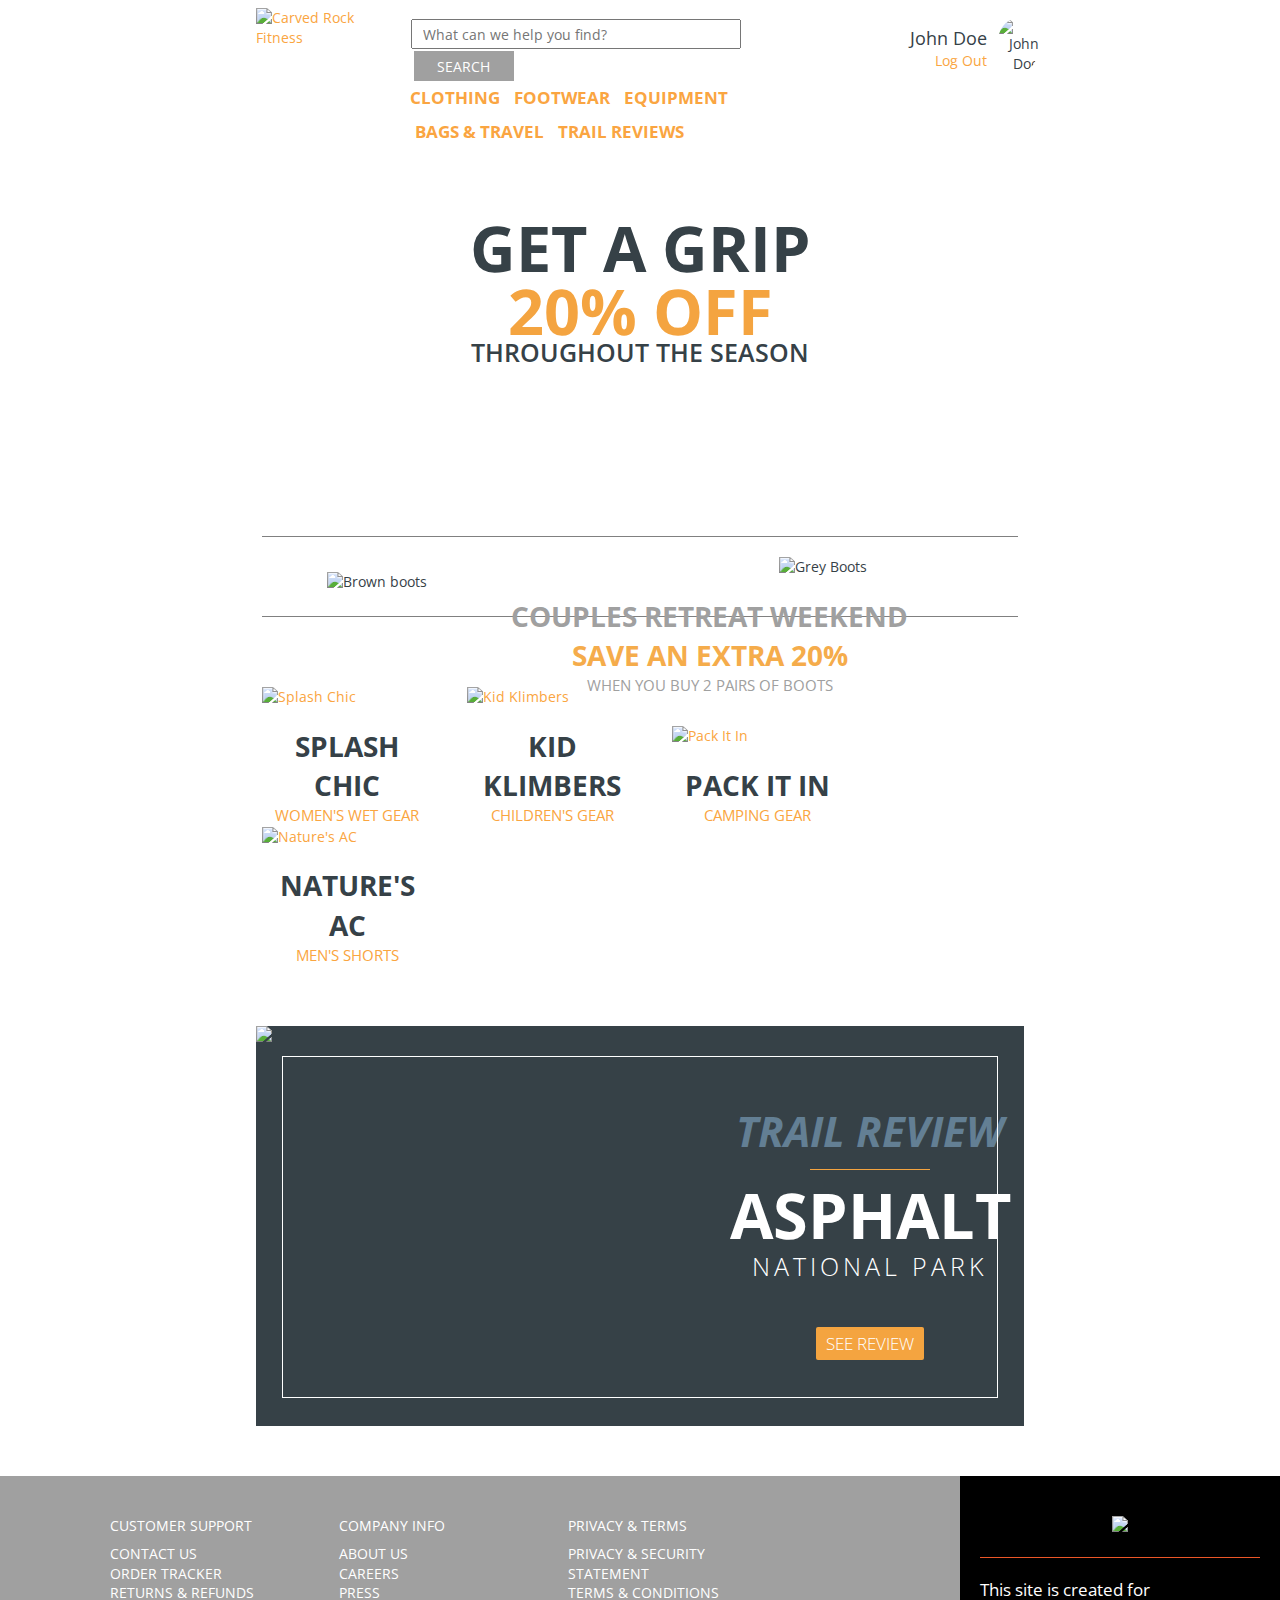
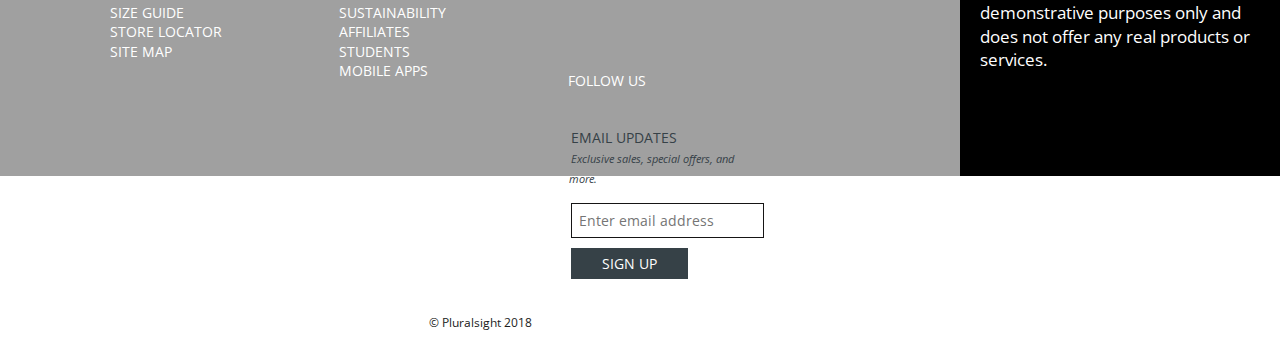
==== Nivel-I/Ejercicio_Practico_HTML/index.html @ a7c78c5d "Ejercicios Prácticos 1" ====
<!DOCTYPE html>
<html lang="en">
<head>
  <meta charset="UTF-8">
  <title>Carved Rock Fitness</title>
  <link href="https://fonts.googleapis.com/css?family=Open+Sans:300,400,600,700" rel="stylesheet">
  <link href="css/main.css" rel="stylesheet">
</head>
<body>
  <header class="header">
    <!-- NAVIGATION -->
    <nav class="navbar">
        <!-- BRANDING -->
        <div class="logo-container">
          <a href="#" class="logo">
            <img class="logo-img" alt="Carved Rock Fitness" src="img/carved-rock-logo.png">
          </a>
        </div>
        <div class="navbar-main">
          <!-- SEARCH -->
          <div class="search">
            <form class="form-search">
              <fieldset class="fieldset-search">
                <legend class="legend-search"></legend>
                <label class="search-label" for="input-search"></label>
                <input class="search-input" id="input-search" aria-label="Search" placeholder="What can we help you find?" type="search">
              </fieldset>
              <button type="submit" class="button-search">SEARCH</button>
            </form>
            <ul class="menu">
              <li class="menu-item"><a class="menu-link" href="#">Clothing</a></li>
              <li class="menu-item"><a class="menu-link" href="#">Footwear</a></li>
              <li class="menu-item"><a class="menu-link" href="#">Equipment</a></li>
              <li class="menu-item"><a class="menu-link" href="#">Bags &amp; Travel</a></li>
              <li class="menu-item"><a class="menu-link" href="#">Trail Reviews</a></li>
            </ul>
          </div>
          <!-- PROFILE -->
          <div class="profile">
            <div class="profile-main">
              <p class="profile-name">John Doe</p>
              <a class="logout" href="#">Log Out</a>
            </div>
            <figure class="profile-picture">
              <img class="picture" alt="John Doe" src="img/profile-pic.jpg">
            </figure>
          </div>
        </div>
    </nav>
  </header>

  <main class="main">
    <h1 class="title">
      Main page
    </h1>
    <!-- HERO -->
    <section class="hero">
      <h2 class="hidde-accessible">
        Discount banner
      </h2>
      <div class="hero-main">
        <p class="hero-main-p">Get A Grip</p>
        <p class="hero-main-p">20% Off</p>
        <p class="hero-main-p">Throughout The Season</p>
      </div>
    </section>

    <!-- SALE BANNER -->
    <section class="sale-banner">
      <h2 class="hidde-accessible">
        Pair of boots discount
      </h2>
      <div class="sale-banner-main">
        <img class="sale-banner-img" alt="Brown boots" src="img/brown-boots.jpg">
        <div class="sale-banner-content">
          <p class="content-p">Couples retreat weekend</p>
          <p class="content-p">Save an extra 20%</p>
          <p class="content-p">when you buy 2 pairs of boots</p>
        </div>
        <img class="sale-banner-img" alt="Grey Boots" src="img/grey-boots.jpg">
      </div>
    </section>
  
    <!-- CATEGORIES -->
    <section class="categories-container">
      <ul class="categories-main">
        <li class="category">
          <a class="category-redirect" href="#">
            <img class="category-img" alt="Splash Chic" src="img/category-1.jpg" />
            <div class="category-content">
              <p class="category-content-p">Splash Chic</p>
              <p class="category-content-p">Women's Wet Gear</p>
            </div>
          </a>
        </li>
        <li class="category">
          <a class="category-redirect" href="#">
            <img class="category-img" alt="Kid Klimbers" src="img/category-2.jpg" />
            <div class="category-content">
              <p class="category-content-p">Kid Klimbers</p>
              <p class="category-content-p">Children's Gear</p>
            </div>
          </a>
        </li>
        <li class="category">
          <a class="category-redirect" href="#">
            <img class="category-img" alt="Pack It In" src="img/category-3.jpg" />
            <div class="category-content">
              <p class="category-content-p">Pack It In</p>
              <p class="category-content-p">Camping Gear</p>
            </div>
          </a>
        </li>
        <li class="category">
          <a class="category-redirect" href="#">
            <img class="category-img" alt="Nature's AC" src="img/category-4.jpg" />
            <div class="category-content">
              <p class="category-content-p">Nature's AC</p>
              <p class="category-content-p">Men's Shorts</p>
            </div>
          </a>
        </li>
      </ul>
    </section>
    
    <!-- FULL BANNER -->
    <section class="full-banner-container">
      <h2 class="full-banner-borde">Trail review - Asphalt national park</h2>
      <div class="full-banner-main">
        <figure class="full-banner-img">
          <img src="img/vista.jpg" alt="View of the mountains of Asphalt national park">
        </figure>
        <div class="full-banner-content">
          <p class="full-banner-p">Tra<span class="sp">il rev</span>iew</p>
          <p class="full-banner-p">Asphalt</p>
          <p class="full-banner-p">National Park</p>
          <a class="full-banner-p" href="#">see review</a>
        </div>
      </div>
    </section>
  </main>  

  <!-- FOOTER -->
  <footer class="footer">
    <section class="footer-section">
      <ul class="footer-main">
        <li class="footer-main-content">
          <p class="footer-content-p">Customer Support</p>
          <nav class="footer-nav">
            <ul class="navbar-content">
              <li class="nav-i"><a class="" href="#">Contact Us</a></li>
              <li class="nav-i"><a class="" href="#">Order Tracker</a></li>
              <li class="nav-i"><a class="" href="#">Returns &amp; Refunds</a></li>
              <li class="nav-i"><a class="" href="#">Size Guide</a></li>
              <li class="nav-i"><a class="" href="#">Store Locator</a></li>
              <li class="nav-i"><a class="" href="#">Site Map</a></li>
            </ul>
          </nav>
        </li>
        <li class="footer-main-content">
          <p class="footer-content-p">Company Info</p>
          <nav class="footer-nav">
            <ul class="navbar-content">
              <li class="nav-i"><a class="" href="#">About Us</a></li>
              <li class="nav-i"><a class="" href="#">Careers</a></li>
              <li class="nav-i"><a class="" href="#">Press</a></li>
              <li class="nav-i"><a class="" href="#">Sustainability</a></li>
              <li class="nav-i"><a class="" href="#">Affiliates</a></li>
              <li class="nav-i"><a class="" href="#">Students</a></li>
              <li class="nav-i"><a class="" href="#">Mobile Apps</a></li>
            </ul>
          </nav>
        </li>
        <li class="footer-main-content">
          <p class="footer-content-p">Privacy &amp; Terms</p>
          <nav class="footer-nav">
            <ul class="navbar-content">
              <li class="nav-i"><a class="" href="#">Privacy &amp; Security</a></li>
              <li class="nav-i"><a class="" href="#">Statement</a></li>
              <li class="nav-i"><a class="" href="#">Terms &amp; Conditions</a></li>
            </ul>
          </nav>
        </li>
        <li class="footer-main-content">
          <p class="footer-content-p">Follow Us</p>
          <nav class="footer-nav">
            <ul class="navbar-content">
              <li class="nav-i">
                <a class="redirect-social-img" href="#">
                  <img class="social-img" src="img/twitter.svg" alt="">
                </a>
              </li>
              <li class="nav-i">
                <a class="redirect-social-img" href="#">
                  <img class="social-img" src="img/facebook.svg" alt="">
                </a>
              </li>
              <li class="nav-i">
                <a class="redirect-social-img" href="#">
                  <img class="social-img" src="img/instagram.svg" alt="">
                </a>
              </li>
              <li class="nav-i">
                <a class="redirect-social-img" href="#">
                  <img class="social-img" src="img/pinterest.svg" alt="">
                </a>
              </li>
            </ul>
          </nav>
          <form class="article" action="">
            <fieldset>
              <legend class="article-legend">Email updates</legend>
              <label class="article-exclusive" for="input-email">Exclusive sales, special offers, and more.</label>
              <input class="article-email" type="email" placeholder="Enter email address"/>
              <button class="article-button" type="submit">Sign up</button>
            </fieldset>
          </form>
        </li>
      </ul>
      <p class="plurar">
        &copy; Pluralsight 2018
      </p>
    </section>

    <!-- PS DEMO -->
    <section class="ps-demo">
      <figure class="ps-demo-img">
        <img src="img/pluralsight-white.png" class=""/>
      </figure>
      <p class="ps-demo-p">This site is created for demonstrative purposes only and does not offer any real products or services.</p>
    </section>   
  </footer>
</body>
</html>
---- Nivel-I/Ejercicio_Practico_HTML/css/main.css ----
/************* BASE STYLES *************/
* { box-sizing: border-box; }
body { font-family: 'Open Sans', sans-serif; font-size: 14px; line-height: 1.4; color: #364147; margin: 0; }
input, button { font-family: inherit; font-size: inherit; }
a { color: #faa541; text-decoration: none; }
ul { padding: 0; margin: 0; list-style: none; }
nav { padding: 8px 0; }
h1, h2, h3, h4, h5, h6 { margin: 0; }
figure, p { margin: 0; }
img { width: 100%; }
.hidde-accessible { position: absolute; left: -9999px; }
fieldset { padding: 1px; margin: 0; border: 0; }
/***************************************/


header {
    width: 100%;
    height: 6em;
}

.navbar {
    margin: 0px auto;
    position: relative;
    width: 60%;
}

.navbar-main {
    width: 80%;
    float: right;
}
.search {
    width: 70%;
    text-transform: uppercase;
    float: left;

}

.menu-item {
    margin: 5px;
    display: inline-block;
}
.menu-item:first-child {
    margin-left: 0px;
}

.form-search {
    margin-top: 10px;
}




/* LOGO */
.logo-container { 
    display: inline-block;
    position: relative;
    left: 0;
    width: 15%;
    
}
.logo-img {
    width: 100%;
        padding: 0px;
    margin: 0px;
}


.search-input {
    padding: 10px;
    width: 330px;
    height: 30px;
}

.button-search {
    width: 100px;
    height: 30px;
    background-color: rgb(160, 160, 160);
    border: 1px solid rgb(160, 160, 160);
    margin-top: 1px;
    margin-left: 4px;
}
.fieldset-search, .button-search {
    float: left;
    color: white;
}


.menu {
    display: inline-block;
    width: 100%;
}

.menu-item {
    font-weight: bold;
    font-size: 1.2em;
}

/*_____Profile______*/
.profile {
    display: inline-block;
    position: relative;
    right: 0;
    text-align: right;
    width: 30%;
    margin-top: 10px;
}

.profile p {
    width: 100%;
    font-size: 1.3em;
}
.profile-main {
    width: 80%;
    float: left;
    margin-top: 8px;
}
.profile-picture {
    float: left;
    width: 20%;
}
.picture { 
    float: left;
    border-radius: 50%;
    width: 115%;
    margin-left: 10px;
}






/*_______MAIN_________*/

main {
    width: 100%;
}
.title, .hero-title {
    display: none;
}



/*____________HERO_____________*/
.hero {
    margin-top: 15px;
    background-image: url(../img/hero.jpg);
    background-repeat: no-repeat;
    background-size: 100%;
    background-position-y: 52%;
    padding: 130px;
}
.hero-main {
    width: 100%;
    text-align: center;
    text-transform: uppercase;
    font-weight: bold;
    color: #364147;
    font-size: 4.5em;
}
.hero-main-p {
    margin: -25px;
    padding: 0px;
}
.hero-main-p:nth-child(2) {
    color: #F4A440;
    margin-bottom: 5px;
}

.hero-main-p:last-child {
    font-size: .4em;
    font-weight: 600;
}


/*__________________BOOTS__________*/

.sale-banner-title {
    display: none;
}
.sale-banner {
    padding: 10px;
}
.sale-banner-main {
    position: relative;
    width: 60%;
    margin: 0px auto;
    padding: 5px;
    margin-top: 50px;
    margin-bottom: 50px;
    border-top: 1px Grey solid;
    border-bottom: 1px Grey solid;
}
.sale-banner-img {
    width: 25%;
}

.sale-banner-content {
    position: absolute;
    display: inline-block;
    font-size: 2em;
    font-weight: bold;
    text-transform: uppercase;
    text-align: center;
    color: #A0A0A0;
    left: 33%;
    top: 60px;
    z-index: 10;
}
.content-p:nth-child(2) {
    color: #F5AC4B;
}
.content-p:nth-child(3) {
    font-weight: normal;
    font-size: .55em;
}

.sale-banner-img:first-child {
    left: 60px;
    top: 30px;
    position: relative;
    margin-bottom: 50px;
}
.sale-banner-img:last-child {
    position: absolute;
    right: 50px;
    top: 20px;
}



/*_______CATEGORIES_______*/

.categories-container {
    width: 100%;
    height: auto;
    padding: 10px;
}
.categories-main {
    width: 60%;
    margin: 0px auto;
}

.category {
    display: inline-block;
    margin: 0px;
    width: 22.6%;
    margin-right: 30px;
}

.category:last-child {
    margin-right: 0px;
}

.category-content-p {
    text-align: center;
    text-transform: uppercase;

}

.category-content-p:first-child {
    font-size: 2em;
    font-weight: bold;
    color: #364147;
    margin-top: 20px;
}
.category-content-p:last-child {
    font-size: 1.1em;
}


/*___________FULL BANNER_____________*/


.full-banner-container {
    width: 100%;
    position: relative;
}


.full-banner-main {
    width: 60%;
    height: 400px;
    margin: 0px auto;
    background-color: #364147;
    margin-top: 50px;
}


.full-banner-img {
    display: inline-block;
    width: 60%;
    height: 100%;
    overflow: hidden;
}


.full-banner-content {
    float: right;
    font-size: 3em;
    text-transform: uppercase;
    font-weight: bold;
    width: 40%;
    text-align: center;
    margin-top: 76px;
    color: white;
}
.full-banner-p {
    margin: 0px;
}

.full-banner-p:first-child {
    color: #637F94;
    font-style: oblique;
}
.full-banner-p:nth-child(2) {
    font-size: 1.5em;
    margin-top: 10px;
}

.sp {
    width: 90%;
    border-bottom: 1px solid #F4A440;
    padding-bottom: 10px;
}
.full-banner-p:nth-child(3) {
    margin-top: -10px;
    margin-bottom: 20px;
    font-weight: 90;
    font-size: .6em;
    letter-spacing: 4px;
}

.full-banner-p:nth-child(4) {
    background-color: #F4A440;
    font-size: .4em;
    font-weight: 100;
    color: white;
    padding: 5px;
    padding-left: 10px;
    padding-right: 10px;
    border-radius: 2px;
}

.full-banner-borde {
    position: absolute;
    color: transparent;
    border: 1px solid white;
    padding: 155px;
    left: 22%;
    top: 30px;
    width: 56%;
}









/*_______FOOTER__________*/


footer {
    width: 100%;
    background-color: #A0A0A0;
    margin-top: 50px;
    color: white;
}

.footer-section {
    width: 75%;
    float: left;
    padding: 10px;
    text-transform: uppercase;
}

.footer-main {
    display: inline-block;
    width: 90%;
    margin: 0px auto;
    margin-left: 70px;
}
.footer-main-content {
    float: left;
    width: 20%;
    margin: 30px;
}



.footer-conent-p {
    font-size: 1.2em;
    color: #534147;
}

.nav-i a {
    color: white;
}

.footer-main-content:nth-child(4) .nav-i {
    display: inline-block;
    margin: 0px;
}


.footer-main-content:nth-child(4) .nav-i {
    margin-right: 5px;
    margin-top: 10px;
    padding: 0px;
    float: left;
    width: 10%;
    overflow: hidden;
}

.nav-i:last-child .social-img {
    margin-top: -1px;
}

.plurar {
    text-align: center;
    color: rgb(29, 29, 29);
    font-size: .85em;
    text-transform: none;
}


/*_________ARTICLE__________*/

.article {
    width: 100%;
    color: #364147;
}
.article-exclusive, .article-email {
    margin-left: 2px;
}

.article-exclusive {
    font-size: .8em;
    font-style: italic;
    text-transform: none;
}

.article-email {
    margin-top: 15px;
    padding: 7px;
    border: 1px solid rgb(22, 21, 21);
}

.article-button {
    margin-left:2px;
    margin-top: 10px;
    padding: 5px;
    background-color: #364147;
    border: 1px solid #364147;
    color: white;
    width: 60%;
    text-transform: uppercase;
}



/*__________PS DEMO________*/
.ps-demo {
    width: 25%;
    height: 300px;
    display: inline-block;
    background-color: #000000;
    padding: 20px;
}

.ps-demo-img {
    width: 100%;
    margin: 0px auto;
    padding: 20px;
    text-align: center;
    border-bottom: 1px solid #EC5728;
}

.ps-demo-img img {
    width: 70%;

}

.ps-demo-p {
    margin-top: 20px;
    font-size: 1.2em;
}



@media screen and (max-width: 768px){

    * { 
        box-sizing: border-box;
    }

    .body {
        display: flex;
        flex-wrap: wrap;
    }
    .navbar-main {
        display: none;
    }

    header {
        width: 100%;
        color: red;
        margin: 0px;
        padding: 0px;
        height: auto;
    }

    .navbar {
        width: 100%;
        display: flex;
        flex-wrap: nowrap;
    }
    .logo-img {
        width: 150%;
    }





    .hero {
        margin-top: 0px;
        padding: 100px;
        background-size: auto;
        background-position-x: 45%;
        display: flex;
        justify-content: center;
        align-items: center;
    }

    .hero-main {
        font-size: 4.5em;
        margin: 0px;
    }

    /*_________SALE BANNER _______*/

    .sale-banner {
        width: 100%;
        padding: 0px;
        margin: 0px;
        padding-top: 20px;
        padding-bottom: 20px;
        height: auto;
    }
    .sale-banner-main {
        width: 100%;
        height: auto;
        font-size: .7em;
        padding: 0px;
        margin: 0px;
        display: flex;
        flex-wrap: nowrap;
        justify-content: space-around;
        align-items: center;
        padding-top: 20px;
        padding-bottom: 20px;
    }
    .sale-banner-content {
        position: unset;
        font-size: 2.5em;
        font-weight: 400;
    }


    .sale-banner-img:first-child {
        position: unset;
        margin: 0px;
    }
    .sale-banner-img:last-child {
        position: unset;
        max-width: 100%;
        height: fit-content;
        background-size: cover;
    }


    /*________CATEGORIES_______*/

    .categories-main {
        width: 100%;
        display: flex;
        flex-wrap: wrap;
        justify-content: space-between;
    }
    .category-redirect {
        display: flex;
        flex-wrap: wrap;

    }


    
    .category-content-p:first-child {
        margin: 0px;
        padding: 0px;
    }

    .category-content-p:last-child {
        margin: 0px;
        padding: 0px;
    }

    
    .category-content {
        width: 100%;
        font-size: 2vw;
        padding: 30px;
    }

    .category {
        width: 48%;
        margin: 0px;
    }

    .category-img {
        width: 100%;
    }


    /*_________FULL BANNER___________*/

    footer {
        display: flex;
        flex-wrap: wrap;
    }


    .full-banner-container {
        width: 100%;
        background-color: red;

    }

    .full-banner-main {
        width: 100%;
        height: auto;
        display: flex;
        flex-wrap: nowrap;
    }

    .full-banner-content {
        margin: 0px;
        font-size: 4vw;
    }

    .full-banner-p:first-child {
        margin-top: 40px;
    }

    .full-banner-p:nth-child(2) {
        margin-top: 15px;
        padding: 0px;
    }

    .full-banner-p:nth-child(3){
        margin-top: -8px;
        margin-bottom: 20px;
    }


    .full-banner-img {
        background-color: #637F94;
        display: flex;
    }

    .full-banner-borde {
        width: 94%;
        padding: 5px;
        left: 20px;
        top: 20px;
        bottom: 20px;
    }


    /*___________FOOTER_______*/

    footer {
        font-size: 2.5vw;
    }

    .footer-main {
        display: flex;
        flex-wrap: wrap;
    }

    .footer-main-content {
        width: 100%
    }

    .footer-content-p {
        font-weight: bold;
    }

    .ps-demo, .footer-section {
        width: 100%;
    }

    .footer-section {
        padding: 0px;
    }

    .footer-main {
        margin: 0px;
        width: 100%;
    }

    .footer-main-content:last-child {
        display: flex;
        flex-wrap: wrap;
    }

    .footer-main-content:last-child .nav-i {
        width: 3.6%;
    }

    .article fieldset{
        width: 100%;
        display: flex;
        flex-wrap: wrap;
        justify-content: space-between;
    }
    .article-exclusive {
        width: 100%;
    }

    .article-email {
        width: 40%;
    }

    .article-button {
        width: 40%;
        margin-top: 15px;
        border-radius: 2px;
    }


    .plurar {
        display: none;
    }



    .ps-demo {
        height: 480px
    }
    .ps-demo-img {
        margin-top: 20px;
    }
    .ps-demo img{
        width: 60%;
    }
    .ps-demo-p {
        margin-bottom: 400px;
    }
}
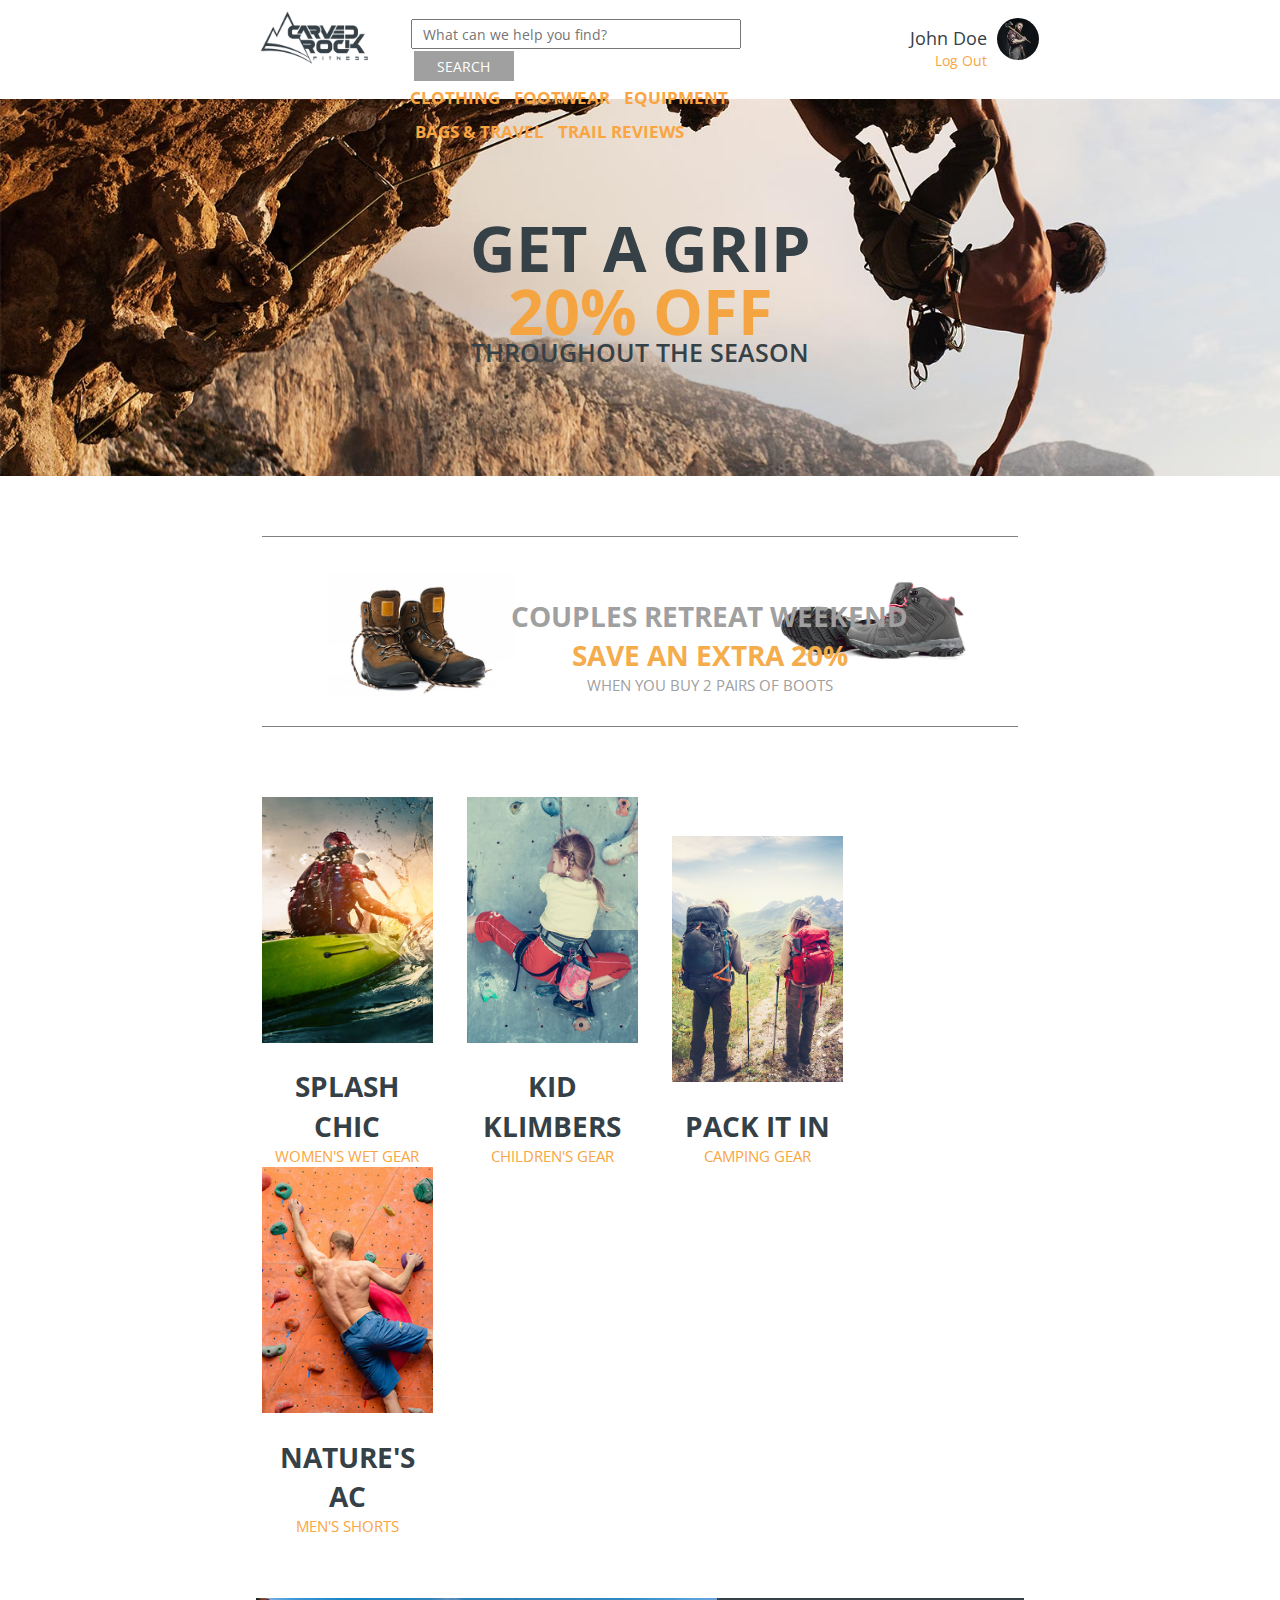
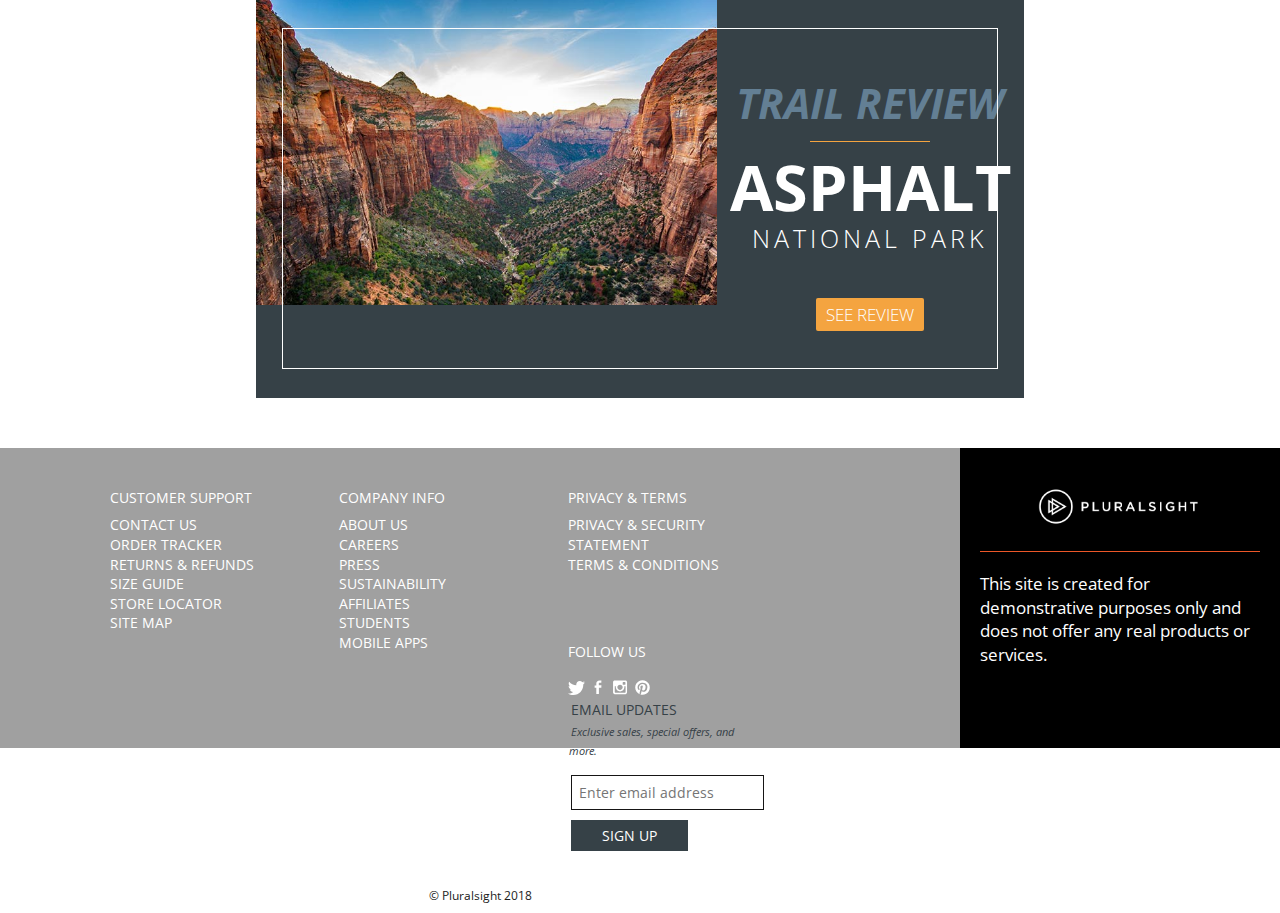
==== commit 4438266f: "Realización de la maquetacion html" ====
--- a/Nivel-I/Ejercicio_Practico_HTML/index.html
+++ b/Nivel-I/Ejercicio_Practico_HTML/index.html
@@ -10,6 +10,8 @@
   <header class="header">
     <!-- NAVIGATION -->
     <nav class="navbar">
+          <span class="material-icons-outlined"></span>
+        </div>
         <!-- BRANDING -->
         <div class="logo-container">
           <a href="#" class="logo">
--- a/Nivel-I/Ejercicio_Practico_HTML/css/main.css
+++ b/Nivel-I/Ejercicio_Practico_HTML/css/main.css
@@ -491,276 +491,3 @@
 
 
 
-@media screen and (max-width: 768px){
-
-    * { 
-        box-sizing: border-box;
-    }
-
-    .body {
-        display: flex;
-        flex-wrap: wrap;
-    }
-    .navbar-main {
-        display: none;
-    }
-
-    header {
-        width: 100%;
-        color: red;
-        margin: 0px;
-        padding: 0px;
-        height: auto;
-    }
-
-    .navbar {
-        width: 100%;
-        display: flex;
-        flex-wrap: nowrap;
-    }
-    .logo-img {
-        width: 150%;
-    }
-
-
-
-
-
-    .hero {
-        margin-top: 0px;
-        padding: 100px;
-        background-size: auto;
-        background-position-x: 45%;
-        display: flex;
-        justify-content: center;
-        align-items: center;
-    }
-
-    .hero-main {
-        font-size: 4.5em;
-        margin: 0px;
-    }
-
-    /*_________SALE BANNER _______*/
-
-    .sale-banner {
-        width: 100%;
-        padding: 0px;
-        margin: 0px;
-        padding-top: 20px;
-        padding-bottom: 20px;
-        height: auto;
-    }
-    .sale-banner-main {
-        width: 100%;
-        height: auto;
-        font-size: .7em;
-        padding: 0px;
-        margin: 0px;
-        display: flex;
-        flex-wrap: nowrap;
-        justify-content: space-around;
-        align-items: center;
-        padding-top: 20px;
-        padding-bottom: 20px;
-    }
-    .sale-banner-content {
-        position: unset;
-        font-size: 2.5em;
-        font-weight: 400;
-    }
-
-
-    .sale-banner-img:first-child {
-        position: unset;
-        margin: 0px;
-    }
-    .sale-banner-img:last-child {
-        position: unset;
-        max-width: 100%;
-        height: fit-content;
-        background-size: cover;
-    }
-
-
-    /*________CATEGORIES_______*/
-
-    .categories-main {
-        width: 100%;
-        display: flex;
-        flex-wrap: wrap;
-        justify-content: space-between;
-    }
-    .category-redirect {
-        display: flex;
-        flex-wrap: wrap;
-
-    }
-
-
-    
-    .category-content-p:first-child {
-        margin: 0px;
-        padding: 0px;
-    }
-
-    .category-content-p:last-child {
-        margin: 0px;
-        padding: 0px;
-    }
-
-    
-    .category-content {
-        width: 100%;
-        font-size: 2vw;
-        padding: 30px;
-    }
-
-    .category {
-        width: 48%;
-        margin: 0px;
-    }
-
-    .category-img {
-        width: 100%;
-    }
-
-
-    /*_________FULL BANNER___________*/
-
-    footer {
-        display: flex;
-        flex-wrap: wrap;
-    }
-
-
-    .full-banner-container {
-        width: 100%;
-        background-color: red;
-
-    }
-
-    .full-banner-main {
-        width: 100%;
-        height: auto;
-        display: flex;
-        flex-wrap: nowrap;
-    }
-
-    .full-banner-content {
-        margin: 0px;
-        font-size: 4vw;
-    }
-
-    .full-banner-p:first-child {
-        margin-top: 40px;
-    }
-
-    .full-banner-p:nth-child(2) {
-        margin-top: 15px;
-        padding: 0px;
-    }
-
-    .full-banner-p:nth-child(3){
-        margin-top: -8px;
-        margin-bottom: 20px;
-    }
-
-
-    .full-banner-img {
-        background-color: #637F94;
-        display: flex;
-    }
-
-    .full-banner-borde {
-        width: 94%;
-        padding: 5px;
-        left: 20px;
-        top: 20px;
-        bottom: 20px;
-    }
-
-
-    /*___________FOOTER_______*/
-
-    footer {
-        font-size: 2.5vw;
-    }
-
-    .footer-main {
-        display: flex;
-        flex-wrap: wrap;
-    }
-
-    .footer-main-content {
-        width: 100%
-    }
-
-    .footer-content-p {
-        font-weight: bold;
-    }
-
-    .ps-demo, .footer-section {
-        width: 100%;
-    }
-
-    .footer-section {
-        padding: 0px;
-    }
-
-    .footer-main {
-        margin: 0px;
-        width: 100%;
-    }
-
-    .footer-main-content:last-child {
-        display: flex;
-        flex-wrap: wrap;
-    }
-
-    .footer-main-content:last-child .nav-i {
-        width: 3.6%;
-    }
-
-    .article fieldset{
-        width: 100%;
-        display: flex;
-        flex-wrap: wrap;
-        justify-content: space-between;
-    }
-    .article-exclusive {
-        width: 100%;
-    }
-
-    .article-email {
-        width: 40%;
-    }
-
-    .article-button {
-        width: 40%;
-        margin-top: 15px;
-        border-radius: 2px;
-    }
-
-
-    .plurar {
-        display: none;
-    }
-
-
-
-    .ps-demo {
-        height: 480px
-    }
-    .ps-demo-img {
-        margin-top: 20px;
-    }
-    .ps-demo img{
-        width: 60%;
-    }
-    .ps-demo-p {
-        margin-bottom: 400px;
-    }
-}
-
-
